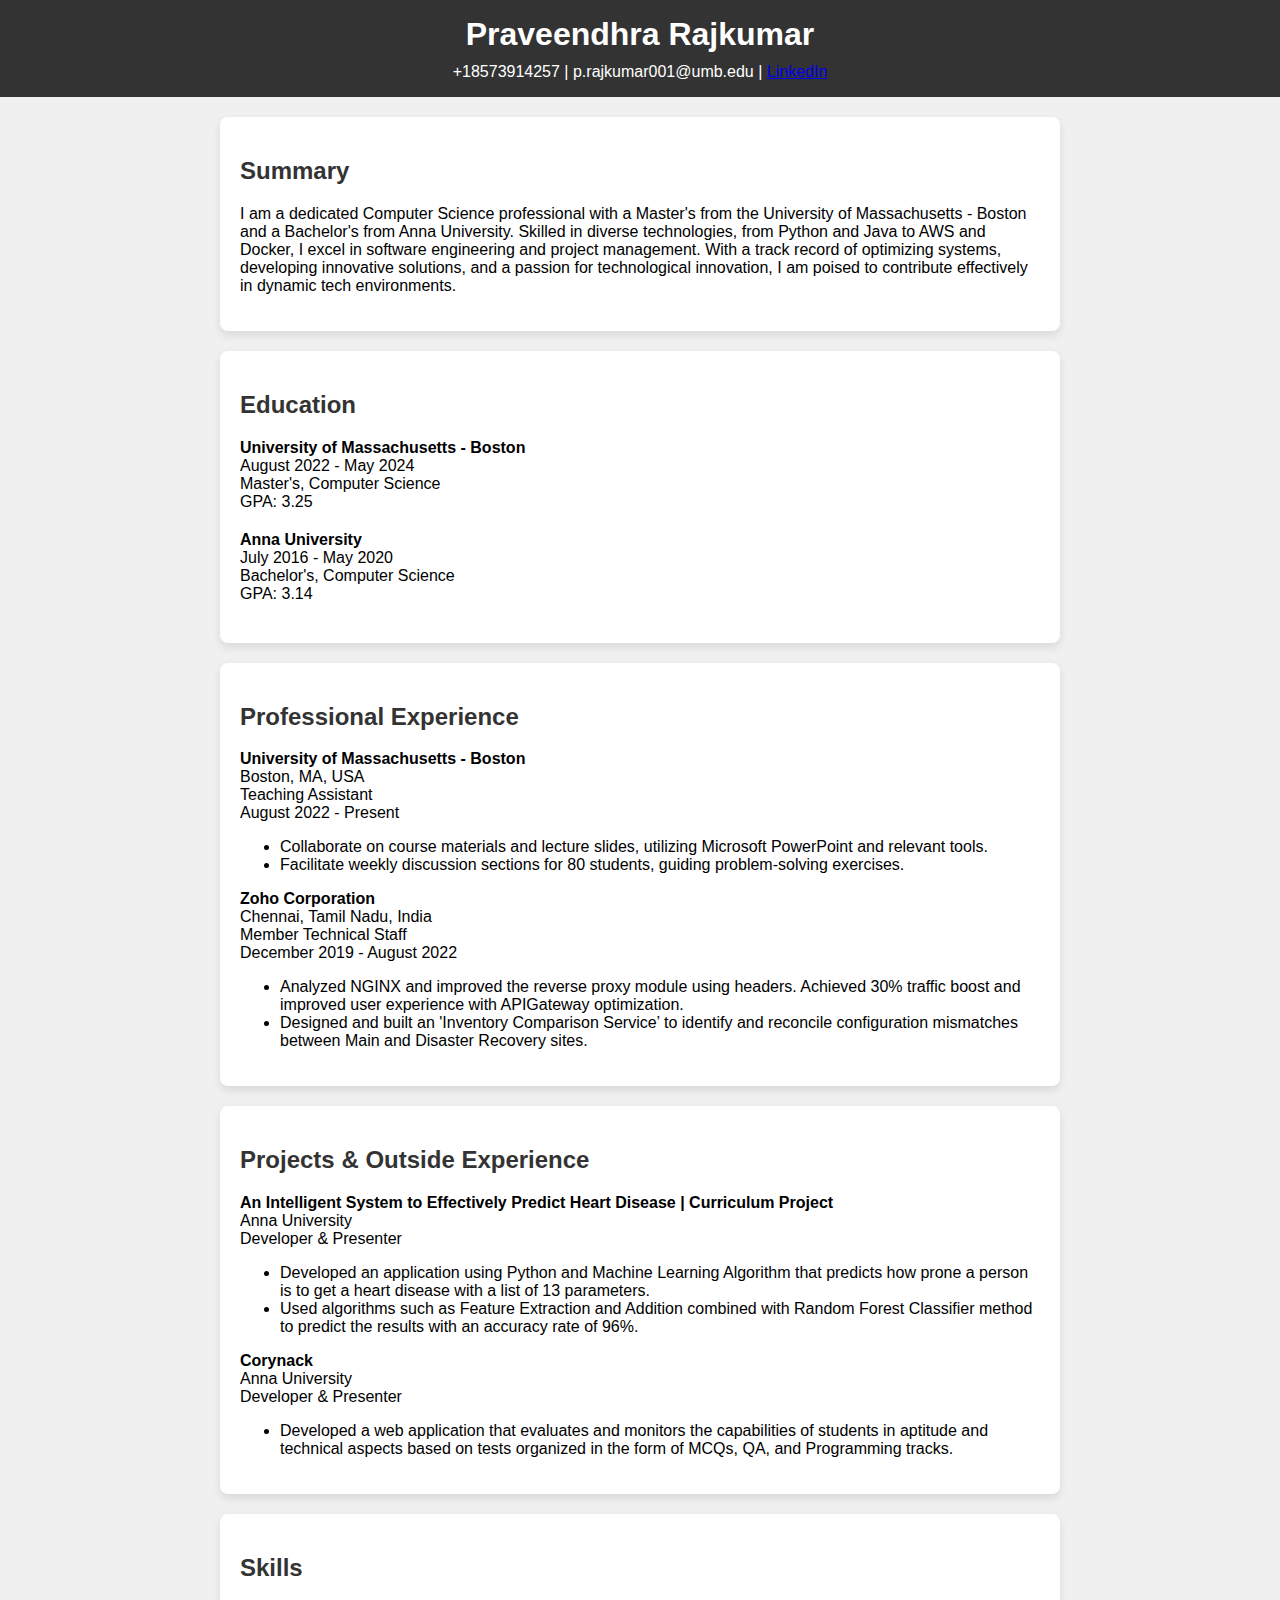
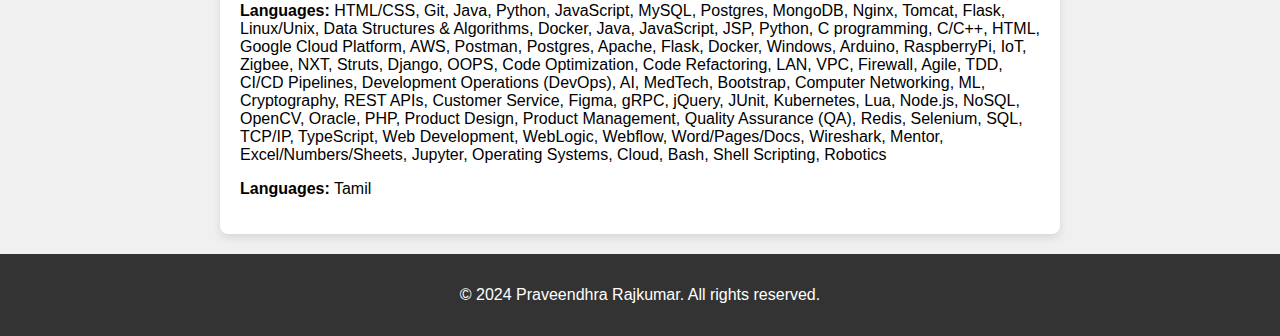
==== index.html @ d3042117 "V1 - Basic info and styling" ====
<!DOCTYPE html>
<html lang="en">
<head>
    <meta charset="UTF-8">
    <meta name="viewport" content="width=device-width, initial-scale=1.0">
    <link rel="stylesheet" href="styles.css">
    <title>Praveendhra Rajkumar - Portfolio</title>
</head>
<body>

    <header>
        <div class="header-content">
            <h1>Praveendhra Rajkumar</h1>
            <p class="contact-info">+18573914257 | p.rajkumar001@umb.edu | <a href="linkedin.com/in/praveendhra/" target="_blank">LinkedIn</a></p>
        </div>
    </header>

    <section id="summary">
        <div class="container">
            <h2>Summary</h2>
            <p>
                I am a dedicated Computer Science professional with a Master's from the University of Massachusetts - Boston and a Bachelor's from Anna University. Skilled
                in diverse technologies, from Python and Java to AWS and Docker, I excel in software engineering and project management. With a track record of optimizing
                systems, developing innovative solutions, and a passion for technological innovation, I am poised to contribute effectively in dynamic tech environments.
            </p>
        </div>
    </section>

    <section id="education">
        <div class="container">
            <h2>Education</h2>
            <div class="education-item">
                <strong>University of Massachusetts - Boston</strong><br>August 2022 - May 2024<br>Master's, Computer Science<br>GPA: 3.25
            </div>
            <div class="education-item">
                <strong>Anna University</strong><br>July 2016 - May 2020<br>Bachelor's, Computer Science<br>GPA: 3.14
            </div>
        </div>
    </section>

    <section id="experience">
        <div class="container">
            <h2>Professional Experience</h2>
            <div class="experience-item">
                <strong>University of Massachusetts - Boston</strong><br>Boston, MA, USA<br>Teaching Assistant<br>August 2022 - Present
                <ul>
                    <li>Collaborate on course materials and lecture slides, utilizing Microsoft PowerPoint and relevant tools.</li>
                    <li>Facilitate weekly discussion sections for 80 students, guiding problem-solving exercises.</li>
                    <!-- Add more details about your experience -->
                </ul>
            </div>
            <div class="experience-item">
                <strong>Zoho Corporation</strong><br>Chennai, Tamil Nadu, India<br>Member Technical Staff<br>December 2019 - August 2022
                <ul>
                    <li>Analyzed NGINX and improved the reverse proxy module using headers. Achieved 30% traffic boost and improved user experience with APIGateway optimization.</li>
                    <li>Designed and built an 'Inventory Comparison Service’ to identify and reconcile configuration mismatches between Main and Disaster Recovery sites.</li>
                    <!-- Add more details about your experience -->
                </ul>
            </div>
            <!-- Add more experience items as needed -->
        </div>
    </section>

    <section id="projects">
        <div class="container">
            <h2>Projects & Outside Experience</h2>
            <div class="project-item">
                <strong>An Intelligent System to Effectively Predict Heart Disease | Curriculum Project</strong><br>Anna University<br>Developer & Presenter
                <ul>
                    <li>Developed an application using Python and Machine Learning Algorithm that predicts how prone a person is to get a heart disease with a list of 13 parameters.</li>
                    <li>Used algorithms such as Feature Extraction and Addition combined with Random Forest Classifier method to predict the results with an accuracy rate of 96%.</li>
                    <!-- Add more details about your project -->
                </ul>
            </div>
            <div class="project-item">
                <strong>Corynack</strong><br>Anna University<br>Developer & Presenter
                <ul>
                    <li>Developed a web application that evaluates and monitors the capabilities of students in aptitude and technical aspects based on tests organized in the form of MCQs, QA, and Programming tracks.</li>
                    <!-- Add more details about your project -->
                </ul>
            </div>
            <!-- Add more project items as needed -->
        </div>
    </section>

    <section id="skills">
        <div class="container">
            <h2>Skills</h2>
            <p><strong>Languages:</strong> HTML/CSS, Git, Java, Python, JavaScript, MySQL, Postgres, MongoDB, Nginx, Tomcat, Flask, Linux/Unix, Data Structures & Algorithms, Docker, Java, JavaScript, JSP, Python, C programming, C/C++, HTML, Google Cloud Platform, AWS, Postman, Postgres, Apache, Flask, Docker, Windows, Arduino, RaspberryPi, IoT, Zigbee, NXT, Struts, Django, OOPS, Code Optimization, Code Refactoring, LAN, VPC, Firewall, Agile, TDD, CI/CD Pipelines, Development Operations (DevOps), AI, MedTech, Bootstrap, Computer Networking, ML, Cryptography, REST APIs, Customer Service, Figma, gRPC, jQuery, JUnit, Kubernetes, Lua, Node.js, NoSQL, OpenCV, Oracle, PHP, Product Design, Product Management, Quality Assurance (QA), Redis, Selenium, SQL, TCP/IP, TypeScript, Web Development, WebLogic, Webflow, Word/Pages/Docs, Wireshark, Mentor, Excel/Numbers/Sheets, Jupyter, Operating Systems, Cloud, Bash, Shell Scripting, Robotics</p>
            <p><strong>Languages:</strong> Tamil</p>
        </div>
    </section>

    <footer>
        <div class="footer-content">
            <p>&copy; 2024 Praveendhra Rajkumar. All rights reserved.</p>
        </div>
    </footer>

</body>
</html>
---- styles.css ----
body {
    font-family: 'Roboto', sans-serif;
    margin: 0;
    padding: 0;
    background-color: #f0f0f0;
}

header {
    background-color: #333;
    color: #fff;
    text-align: center;
    padding: 1em 0;
}

.header-content {
    max-width: 800px;
    margin: 0 auto;
}

.header-content h1 {
    margin: 0;
}

.contact-info {
    margin: 10px 0 0;
}

.container {
    max-width: 800px;
    margin: 20px auto;
    background-color: #fff;
    padding: 20px;
    border-radius: 8px;
    box-shadow: 0 4px 8px rgba(0, 0, 0, 0.1);
}

.container h2 {
    color: #333;
}

.education-item {
    margin-bottom: 20px;
}

footer {
    text-align: center;
    padding: 1em 0;
    background-color: #333;
    color: #fff;
}

.footer-content {
    max-width: 800px;
    margin: 0 auto;
}
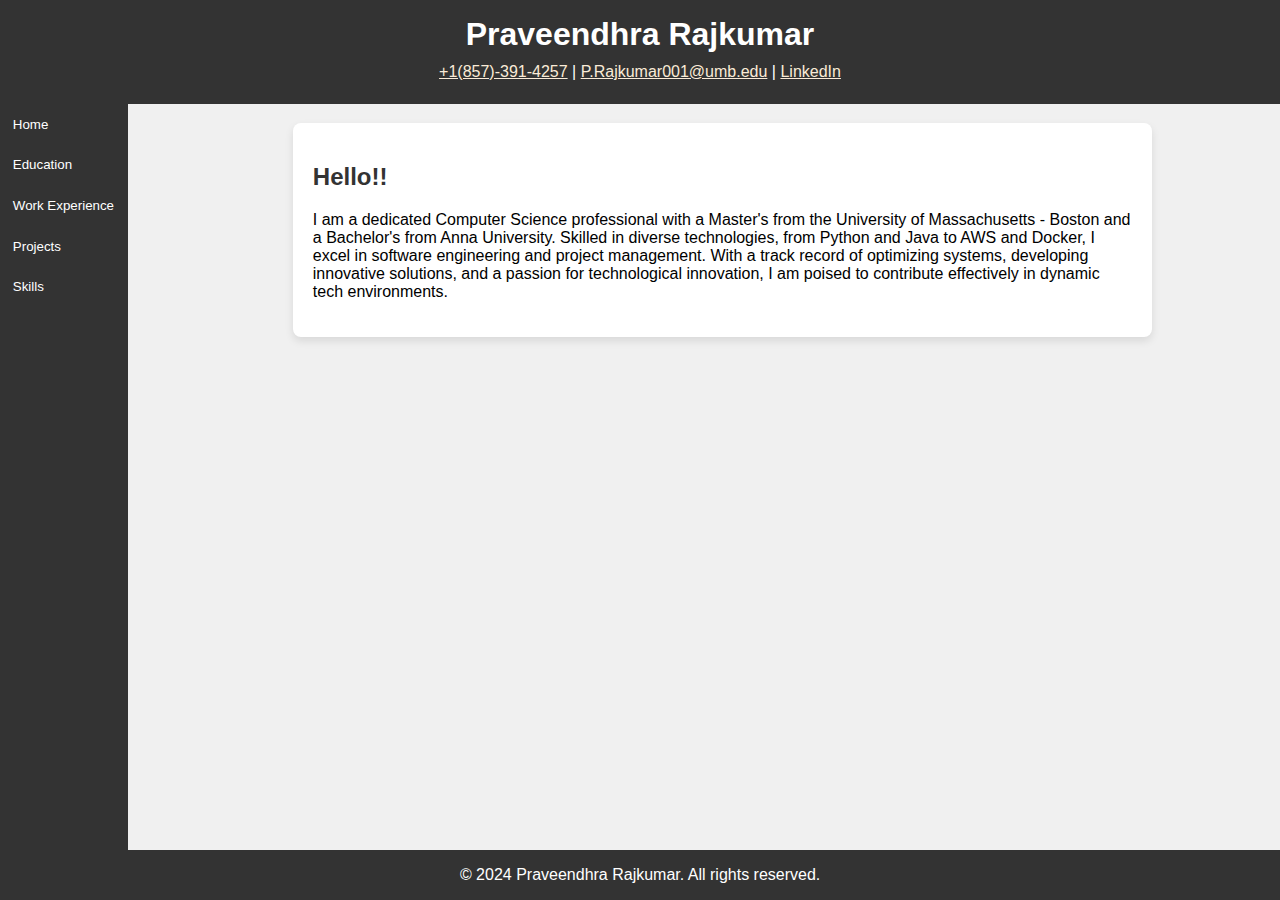
==== commit 09d0458a: "V2 - added basic pages, info and styling" ====
--- a/index.html
+++ b/index.html
@@ -3,99 +3,44 @@
 <head>
     <meta charset="UTF-8">
     <meta name="viewport" content="width=device-width, initial-scale=1.0">
-    <link rel="stylesheet" href="styles.css">
+    <link rel="stylesheet" href="styles.css?v=2">
     <title>Praveendhra Rajkumar - Portfolio</title>
 </head>
 <body>
-
     <header>
         <div class="header-content">
             <h1>Praveendhra Rajkumar</h1>
-            <p class="contact-info">+18573914257 | p.rajkumar001@umb.edu | <a href="linkedin.com/in/praveendhra/" target="_blank">LinkedIn</a></p>
+            <p class="contact-info"><a href="tel:+18573914257">+1(857)-391-4257</a> | <a href="mailto:p.rajkumar001@umb.edu.com">P.Rajkumar001@umb.edu</a> | <a href="https://www.linkedin.com/in/praveendhra/" target="_blank">LinkedIn</a></p>
         </div>
     </header>
-
-    <section id="summary">
-        <div class="container">
-            <h2>Summary</h2>
-            <p>
-                I am a dedicated Computer Science professional with a Master's from the University of Massachusetts - Boston and a Bachelor's from Anna University. Skilled
-                in diverse technologies, from Python and Java to AWS and Docker, I excel in software engineering and project management. With a track record of optimizing
-                systems, developing innovative solutions, and a passion for technological innovation, I am poised to contribute effectively in dynamic tech environments.
-            </p>
-        </div>
-    </section>
-
-    <section id="education">
-        <div class="container">
-            <h2>Education</h2>
-            <div class="education-item">
-                <strong>University of Massachusetts - Boston</strong><br>August 2022 - May 2024<br>Master's, Computer Science<br>GPA: 3.25
-            </div>
-            <div class="education-item">
-                <strong>Anna University</strong><br>July 2016 - May 2020<br>Bachelor's, Computer Science<br>GPA: 3.14
-            </div>
-        </div>
-    </section>
-
-    <section id="experience">
-        <div class="container">
-            <h2>Professional Experience</h2>
-            <div class="experience-item">
-                <strong>University of Massachusetts - Boston</strong><br>Boston, MA, USA<br>Teaching Assistant<br>August 2022 - Present
-                <ul>
-                    <li>Collaborate on course materials and lecture slides, utilizing Microsoft PowerPoint and relevant tools.</li>
-                    <li>Facilitate weekly discussion sections for 80 students, guiding problem-solving exercises.</li>
-                    <!-- Add more details about your experience -->
-                </ul>
-            </div>
-            <div class="experience-item">
-                <strong>Zoho Corporation</strong><br>Chennai, Tamil Nadu, India<br>Member Technical Staff<br>December 2019 - August 2022
-                <ul>
-                    <li>Analyzed NGINX and improved the reverse proxy module using headers. Achieved 30% traffic boost and improved user experience with APIGateway optimization.</li>
-                    <li>Designed and built an 'Inventory Comparison Service’ to identify and reconcile configuration mismatches between Main and Disaster Recovery sites.</li>
-                    <!-- Add more details about your experience -->
-                </ul>
-            </div>
-            <!-- Add more experience items as needed -->
-        </div>
-    </section>
-
-    <section id="projects">
-        <div class="container">
-            <h2>Projects & Outside Experience</h2>
-            <div class="project-item">
-                <strong>An Intelligent System to Effectively Predict Heart Disease | Curriculum Project</strong><br>Anna University<br>Developer & Presenter
-                <ul>
-                    <li>Developed an application using Python and Machine Learning Algorithm that predicts how prone a person is to get a heart disease with a list of 13 parameters.</li>
-                    <li>Used algorithms such as Feature Extraction and Addition combined with Random Forest Classifier method to predict the results with an accuracy rate of 96%.</li>
-                    <!-- Add more details about your project -->
-                </ul>
-            </div>
-            <div class="project-item">
-                <strong>Corynack</strong><br>Anna University<br>Developer & Presenter
-                <ul>
-                    <li>Developed a web application that evaluates and monitors the capabilities of students in aptitude and technical aspects based on tests organized in the form of MCQs, QA, and Programming tracks.</li>
-                    <!-- Add more details about your project -->
-                </ul>
-            </div>
-            <!-- Add more project items as needed -->
-        </div>
-    </section>
-
-    <section id="skills">
-        <div class="container">
-            <h2>Skills</h2>
-            <p><strong>Languages:</strong> HTML/CSS, Git, Java, Python, JavaScript, MySQL, Postgres, MongoDB, Nginx, Tomcat, Flask, Linux/Unix, Data Structures & Algorithms, Docker, Java, JavaScript, JSP, Python, C programming, C/C++, HTML, Google Cloud Platform, AWS, Postman, Postgres, Apache, Flask, Docker, Windows, Arduino, RaspberryPi, IoT, Zigbee, NXT, Struts, Django, OOPS, Code Optimization, Code Refactoring, LAN, VPC, Firewall, Agile, TDD, CI/CD Pipelines, Development Operations (DevOps), AI, MedTech, Bootstrap, Computer Networking, ML, Cryptography, REST APIs, Customer Service, Figma, gRPC, jQuery, JUnit, Kubernetes, Lua, Node.js, NoSQL, OpenCV, Oracle, PHP, Product Design, Product Management, Quality Assurance (QA), Redis, Selenium, SQL, TCP/IP, TypeScript, Web Development, WebLogic, Webflow, Word/Pages/Docs, Wireshark, Mentor, Excel/Numbers/Sheets, Jupyter, Operating Systems, Cloud, Bash, Shell Scripting, Robotics</p>
-            <p><strong>Languages:</strong> Tamil</p>
-        </div>
-    </section>
-
+    <div class="sidebar">
+        <button class="side-btn" onclick="loadContent('home')">Home</button>
+        <button class="side-btn" onclick="loadContent('education')">Education</button>
+        <button class="side-btn" onclick="loadContent('work')">Work Experience</button>
+        <button class="side-btn" onclick="loadContent('projects')">Projects</button>
+        <button class="side-btn" onclick="loadContent('skills')">Skills</button>
+    </div>
+    <div id="middle">
+    </div>
     <footer>
         <div class="footer-content">
             <p>&copy; 2024 Praveendhra Rajkumar. All rights reserved.</p>
         </div>
     </footer>
-
 </body>
-</html>
+<script>
+    async function loadContent(page) {
+        try {
+            const response = await fetch(page + '.html');
+            if (!response.ok) {
+                throw new Error(`Failed to load ${page}.html`);
+            }
+            const content = await response.text();
+            document.getElementById('middle').innerHTML = content;
+        } catch (error) {
+            console.error(error);
+        }
+    }
+   loadContent('home');
+</script>
+</html>--- a/styles.css
+++ b/styles.css
@@ -3,17 +3,23 @@
     margin: 0;
     padding: 0;
     background-color: #f0f0f0;
+    overflow: hidden;
 }
 
 header {
     background-color: #333;
+    width: 100%;
     color: #fff;
     text-align: center;
     padding: 1em 0;
+    position: fixed;
+    top: 0;
+    height: 8%;
+    z-index: 2;
 }
 
 .header-content {
-    max-width: 800px;
+    width: 80%;
     margin: 0 auto;
 }
 
@@ -26,8 +32,13 @@
 }
 
 .container {
-    max-width: 800px;
-    margin: 20px auto;
+    position: relative;
+    width: 80%;
+    height: 50%;
+    top : 20%;
+    align-self: center;
+    float: right;
+    margin: 12% auto;
     background-color: #fff;
     padding: 20px;
     border-radius: 8px;
@@ -42,14 +53,60 @@
     margin-bottom: 20px;
 }
 
+.sidebar {
+    height: 100%;
+    width: 10%;
+    position: fixed;
+    background-color: #333;
+    overflow-x: hidden;
+    padding-top: 32px;
+    top: 8%;
+    z-index: 1;
+}
+
+.side-btn {
+    text-decoration: none;
+    padding: 10%;
+    width: 100%;
+    color: white;
+    display: block;
+    background-color: #333;
+    border: none; /* Remove button border */
+    outline: none; /* Remove button outline */
+    text-align: left; /* Align text to the left within the button */
+}
+
+.side-btn:hover {
+    background-color: #555;
+}
+
+.icon {
+    margin-bottom: 10px;
+}
+
+#content {
+    margin-left: 10%; /* Adjust based on the width of the sidebar */
+    width: 80%;
+}
+
 footer {
     text-align: center;
-    padding: 1em 0;
+    width: 100%;
+    padding: 0.1px;
     background-color: #333;
     color: #fff;
+    position: fixed;
+    bottom: 0;
+    z-index: 3;
 }
 
 .footer-content {
     max-width: 800px;
     margin: 0 auto;
 }
+
+a:link, a:visited {
+    text-decoration: underline;
+    color : antiquewhite;
+  }
+
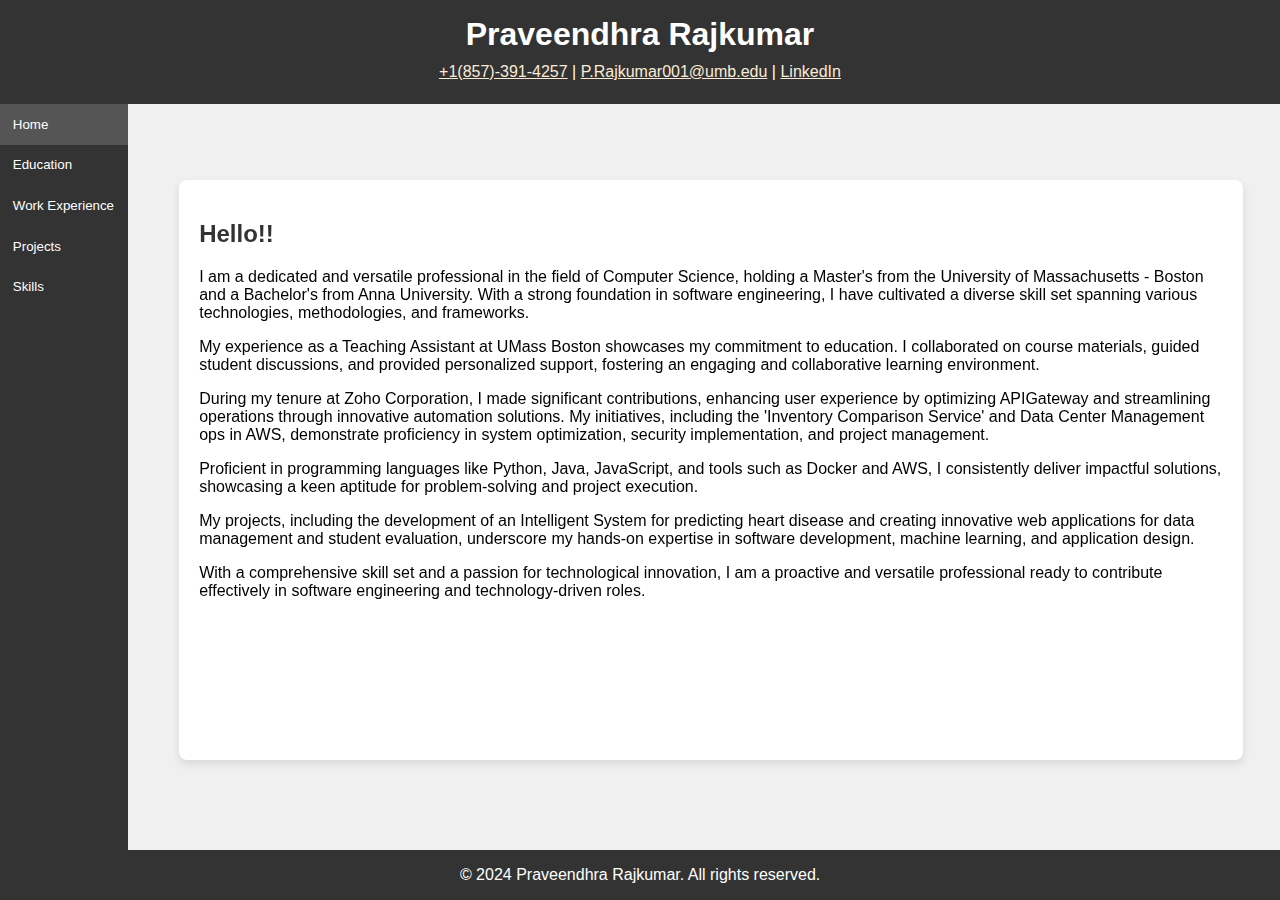
==== commit 0353d715: "Updated Info and styling for education and work-experience" ====
--- a/index.html
+++ b/index.html
@@ -14,11 +14,11 @@
         </div>
     </header>
     <div class="sidebar">
-        <button class="side-btn" onclick="loadContent('home')">Home</button>
-        <button class="side-btn" onclick="loadContent('education')">Education</button>
-        <button class="side-btn" onclick="loadContent('work')">Work Experience</button>
-        <button class="side-btn" onclick="loadContent('projects')">Projects</button>
-        <button class="side-btn" onclick="loadContent('skills')">Skills</button>
+        <button class="side-btn" id ="home" onclick="loadContent('home')">Home</button>
+        <button class="side-btn" id ="education" onclick="loadContent('education')">Education</button>
+        <button class="side-btn" id ="work" onclick="loadContent('work')">Work Experience</button>
+        <button class="side-btn" id ="projects" onclick="loadContent('projects')">Projects</button>
+        <button class="side-btn" id ="skills" onclick="loadContent('skills')">Skills</button>
     </div>
     <div id="middle">
     </div>
@@ -28,7 +28,9 @@
         </div>
     </footer>
 </body>
+</html>
 <script>
+    let btns = ["home", "education", "work", "projects", "skills"];
     async function loadContent(page) {
         try {
             const response = await fetch(page + '.html');
@@ -37,10 +39,13 @@
             }
             const content = await response.text();
             document.getElementById('middle').innerHTML = content;
+            for(let i=0; i<btns.length; i++) {
+                document.getElementById(btns[i]).style.backgroundColor = '';
+            }
+            document.getElementById(page).style.backgroundColor = '#555';
         } catch (error) {
             console.error(error);
         }
     }
    loadContent('home');
-</script>
-</html>+</script>--- a/styles.css
+++ b/styles.css
@@ -32,25 +32,22 @@
 }
 
 .container {
-    position: relative;
+    position: fixed;
     width: 80%;
-    height: 50%;
+    height: 60%;
     top : 20%;
     align-self: center;
     float: right;
-    margin: 12% auto;
+    left: 14%;
     background-color: #fff;
     padding: 20px;
     border-radius: 8px;
     box-shadow: 0 4px 8px rgba(0, 0, 0, 0.1);
+    overflow-x: auto;
 }
 
 .container h2 {
     color: #333;
-}
-
-.education-item {
-    margin-bottom: 20px;
 }
 
 .sidebar {
@@ -76,7 +73,7 @@
     text-align: left; /* Align text to the left within the button */
 }
 
-.side-btn:hover {
+.side-btn:hover{
     background-color: #555;
 }
 
@@ -110,3 +107,106 @@
     color : antiquewhite;
   }
 
+.education-item {
+    display: flex;
+    flex:0 0 auto;
+    align-items: center;
+    margin-bottom: 20px;
+    margin-top: 6.5%;
+    margin-left: 30%;
+}
+.logo {
+}
+.logo img {
+    max-width: 70px; /* Set the maximum width for the logo */
+    max-height: 70px; /* Set the maximum height for the logo */
+    margin-right: 20px; /* Adjust the spacing between the logo and education details */
+}
+
+.education-details {
+    flex: 1; /* Allow the education details to take up the remaining space */
+}
+
+.experience-info {
+    flex: 1; /* Allow the education details to take up the remaining space */
+}
+
+.content-box {
+    display: flex;
+    width: 50%;
+    align-items: center;
+    border: 2px solid #ddd; /* Add border */
+    border-radius: 8px; /* Add border radius for a rounded appearance */
+    padding: 15px; /* Add padding for spacing inside the box */
+}
+
+.content-box-exp {
+    border: 2px solid #ddd;
+    border-radius: 8px;
+    padding: 15px;
+    width: 100%;
+    height: 100%; /* Set a fixed width for each card */
+    box-sizing: border-box;
+    display: flex;
+    flex-direction: column;
+}
+
+.info-details-container {
+    display: flex;
+}
+
+.experience-carousel {
+    display: flex;
+    overflow-x: auto; /* Enable horizontal scrollbar when content overflows */
+    scroll-snap-type: x mandatory; /* Enable snapping to items */
+    white-space: nowrap;
+    height: inherit;
+    padding: 0 20px;
+}
+
+.experience-list {
+    list-style: none;
+    padding: 0;
+    margin: 0;
+    display: flex;
+}
+
+.experience-item {
+    width: 90%;
+    height: 80%;
+    flex:0 0 auto;
+    margin-right: 20px; /* Adjust spacing between cards */
+    scroll-snap-align: start;
+}
+
+.experience-details {
+    margin-top: 15px;
+    flex-grow: 1; /* Allow experience-details to take up the remaining vertical space */
+    overflow-y: auto;
+    text-wrap: wrap;
+}
+
+.scroll-indicator {
+    position: absolute;
+    top: 50%;
+    transform: translateY(-50%);
+    width: 20px;
+    height: 20px;
+    background-color: #333;
+    color: #fff;
+    font-size: 16px;
+    text-align: center;
+    cursor: pointer;
+}
+
+.scroll-indicator.left {
+    left: 0;
+}
+
+.scroll-indicator.right {
+    right: 0;
+}
+
+li {
+    margin: 10px 0;
+  }
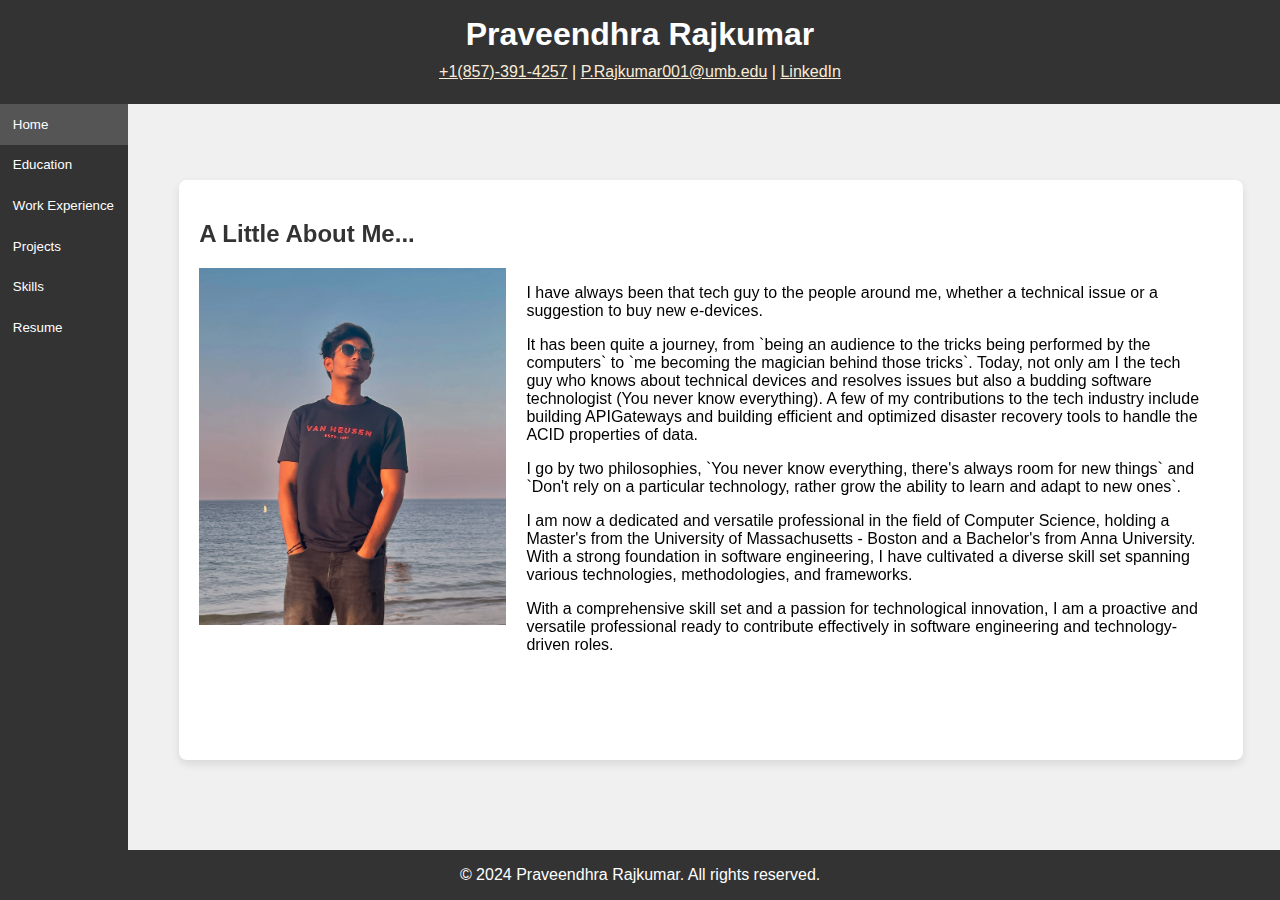
==== commit 7ad065f1: "added resume and additional outside experience" ====
--- a/index.html
+++ b/index.html
@@ -19,6 +19,7 @@
         <button class="side-btn" id ="work" onclick="loadContent('work')">Work Experience</button>
         <button class="side-btn" id ="projects" onclick="loadContent('projects')">Projects</button>
         <button class="side-btn" id ="skills" onclick="loadContent('skills')">Skills</button>
+        <button class="side-btn" id ="resume" onclick="loadContent('resume')">Resume</button>
     </div>
     <div id="middle">
     </div>
@@ -30,7 +31,7 @@
 </body>
 </html>
 <script>
-    let btns = ["home", "education", "work", "projects", "skills"];
+    let btns = ["home", "education", "work", "projects", "skills", "resume"];
     async function loadContent(page) {
         try {
             const response = await fetch(page + '.html');
--- a/styles.css
+++ b/styles.css
@@ -116,6 +116,7 @@
     margin-left: 30%;
 }
 .logo {
+    align-self: center;
 }
 .logo img {
     max-width: 70px; /* Set the maximum width for the logo */
@@ -162,6 +163,7 @@
     white-space: nowrap;
     height: inherit;
     padding: 0 20px;
+    height: 80%;
 }
 
 .experience-list {
@@ -172,8 +174,8 @@
 }
 
 .experience-item {
-    width: 90%;
-    height: 80%;
+    width: 70%;
+    height: 97%;
     flex:0 0 auto;
     margin-right: 20px; /* Adjust spacing between cards */
     scroll-snap-align: start;
@@ -207,6 +209,102 @@
     right: 0;
 }
 
-li {
+ul li {
     margin: 10px 0;
   }
+
+  .project-item {
+    display: flex;
+    flex: 0 0 auto;
+    align-items: center;
+    margin-bottom: 20px;
+    width: 100%;
+}
+
+.content-box-proj {
+    display: flex;
+    flex-direction: column;
+    width: 80%;
+    border: 2px solid #ddd;
+    border-radius: 8px;
+    padding: 15px;
+}
+
+.content-box strong {
+    margin-bottom: 10px;
+}
+
+ul {
+    margin: 0;
+    padding: 0;
+    list-style-type: none;
+}
+
+.btn-proj {
+    text-decoration: none;
+    color: #fff;
+    background-color: black;
+    border: none;
+    border-radius: 5px;
+    cursor: pointer;
+}
+
+.icon-grid {
+    display: grid;
+    grid-template-columns: repeat(6, 210px); /* Set the width of each column to 70px */
+    gap: 10px; /* Adjust the gap between icons */
+}
+
+.icon-item {
+    position: relative;
+    overflow: hidden;
+    width: 80px; /* Set the width of each icon */
+    height: 80px; /* Set the height of each icon */
+}
+
+.icon-item img {
+    width: 70px;
+    height: 70px;
+    transition: transform 0.3s ease-in-out;
+}
+
+.icon-item:hover img {
+    transform: scale(1.1); /* Adjust the scale factor for the pop-up effect */
+}
+
+.icon-label {
+    position: absolute;
+    top: 50%;
+    left: 50%;
+    transform: translate(-50%, -50%);
+    opacity: 0;
+    transition: opacity 0.3s ease-in-out;
+}
+
+.icon-item:hover .icon-label {
+    opacity: 1;
+}
+.about-me-container {
+    display: flex;
+    overflow: hidden;
+}
+
+.fixed-content {
+    flex: 0 0 30%;
+    padding-right: 20px;
+}
+
+.image-container {
+    margin-bottom: 20px;
+}
+
+.image-container img {
+    max-width: 100%;
+    height: auto;
+}
+
+.text-container {
+    flex: 1;
+    overflow-y: auto;
+    padding-right: 20px;
+}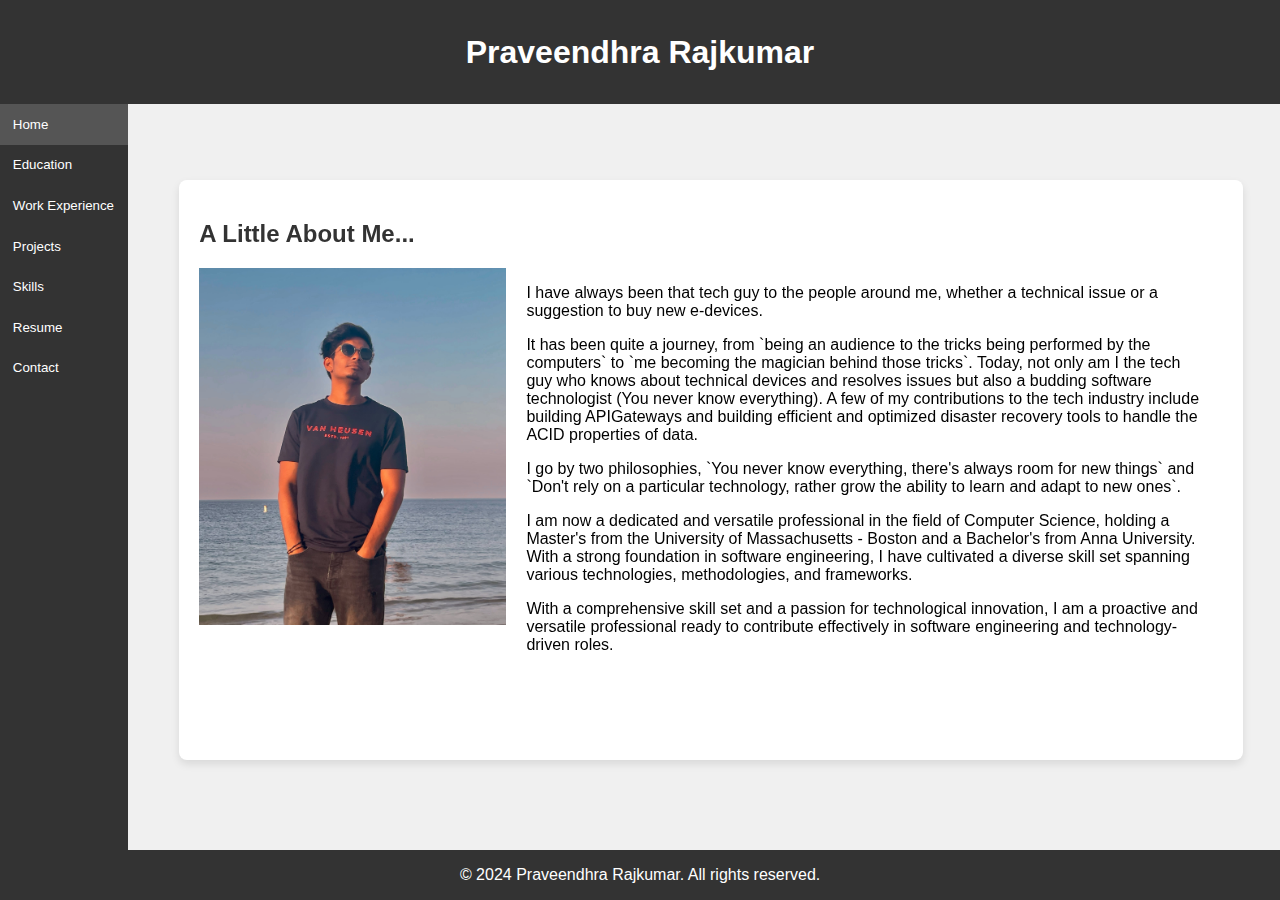
==== commit ce575dff: "Updated contact" ====
--- a/index.html
+++ b/index.html
@@ -9,8 +9,7 @@
 <body>
     <header>
         <div class="header-content">
-            <h1>Praveendhra Rajkumar</h1>
-            <p class="contact-info"><a href="tel:+18573914257">+1(857)-391-4257</a> | <a href="mailto:p.rajkumar001@umb.edu.com">P.Rajkumar001@umb.edu</a> | <a href="https://www.linkedin.com/in/praveendhra/" target="_blank">LinkedIn</a></p>
+                <h1>Praveendhra Rajkumar</h1>
         </div>
     </header>
     <div class="sidebar">
@@ -20,6 +19,7 @@
         <button class="side-btn" id ="projects" onclick="loadContent('projects')">Projects</button>
         <button class="side-btn" id ="skills" onclick="loadContent('skills')">Skills</button>
         <button class="side-btn" id ="resume" onclick="loadContent('resume')">Resume</button>
+        <button class="side-btn" id="contact" onclick="loadContent('contact')">Contact</button>
     </div>
     <div id="middle">
     </div>
@@ -31,7 +31,7 @@
 </body>
 </html>
 <script>
-    let btns = ["home", "education", "work", "projects", "skills", "resume"];
+    let btns = ["home", "education", "work", "projects", "skills", "resume", "contact"];
     async function loadContent(page) {
         try {
             const response = await fetch(page + '.html');
--- a/styles.css
+++ b/styles.css
@@ -4,6 +4,7 @@
     padding: 0;
     background-color: #f0f0f0;
     overflow: hidden;
+    min-width: 960px;
 }
 
 header {
@@ -16,6 +17,8 @@
     top: 0;
     height: 8%;
     z-index: 2;
+    display: flex;
+    align-items: center;
 }
 
 .header-content {
@@ -102,10 +105,9 @@
     margin: 0 auto;
 }
 
-a:link, a:visited {
+ .education-details a:link, a:visited {
     text-decoration: underline;
-    color : antiquewhite;
-  }
+}
 
 .education-item {
     display: flex;
@@ -241,9 +243,8 @@
 }
 
 .btn-proj {
-    text-decoration: none;
+    text-decoration: underline;
     color: #fff;
-    background-color: black;
     border: none;
     border-radius: 5px;
     cursor: pointer;
@@ -251,7 +252,7 @@
 
 .icon-grid {
     display: grid;
-    grid-template-columns: repeat(6, 210px); /* Set the width of each column to 70px */
+    grid-template-columns: repeat(auto-fill, 210px); /* Set the width of each column to 70px */
     gap: 10px; /* Adjust the gap between icons */
 }
 
@@ -263,8 +264,8 @@
 }
 
 .icon-item img {
-    width: 70px;
-    height: 70px;
+    width: 80%;
+    height: 80%;
     transition: transform 0.3s ease-in-out;
 }
 
@@ -307,4 +308,28 @@
     flex: 1;
     overflow-y: auto;
     padding-right: 20px;
-}+}
+
+.contact-content-box {
+    display: flex;
+    width: 28%;
+    align-items: center;
+    border: 2px solid #ddd; /* Add border */
+    border-radius: 8px;
+    margin-top: 20px;
+    padding: 2px;
+    text-wrap: wrap;
+    color: #333;
+}
+
+.contact-content-box:hover {
+    background-color: #333;
+    color: antiquewhite; /* Change background color on hover */
+}
+
+.contact-content-box a:link, a:visited {
+    text-decoration: underline;
+    color: #333;
+}
+
+
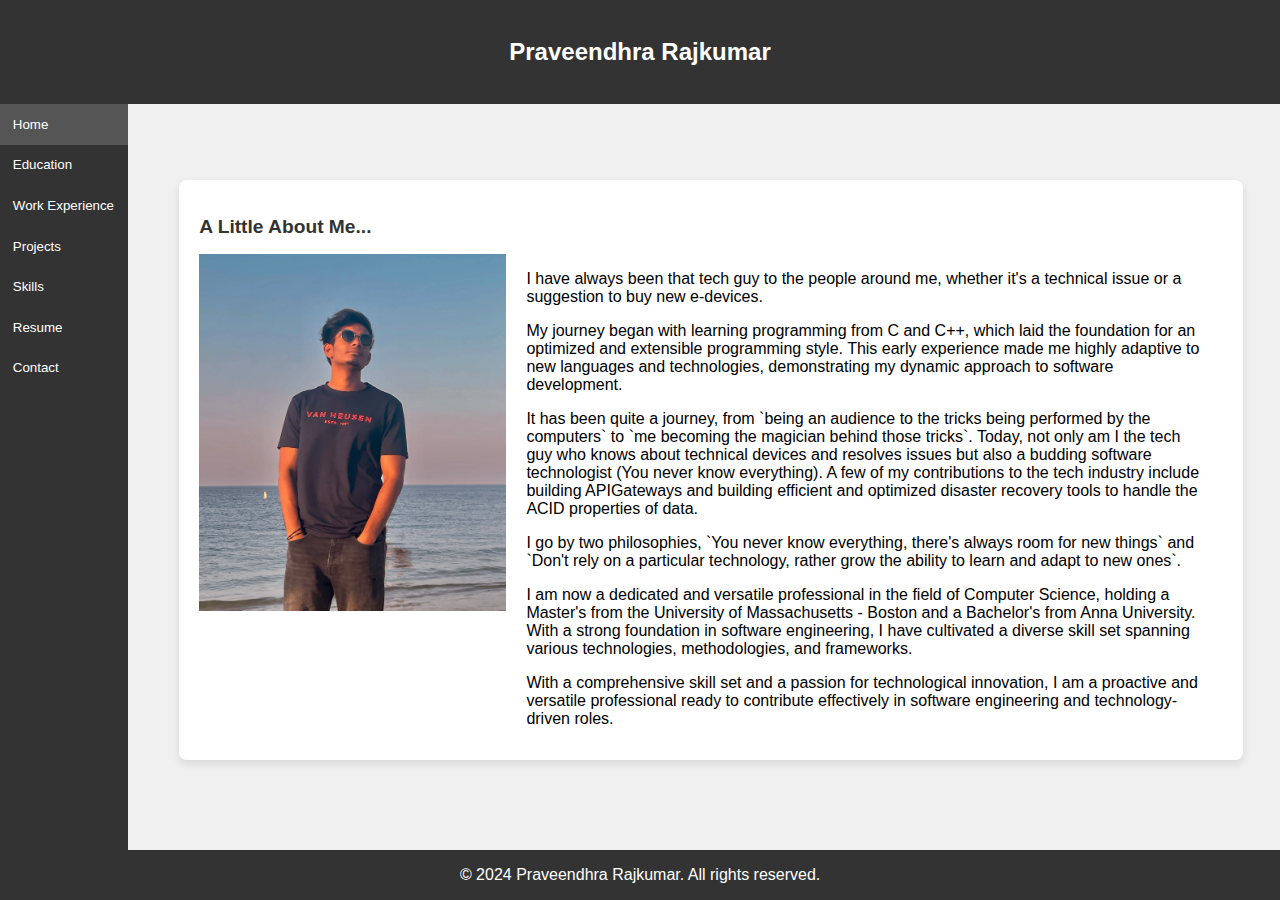
==== commit 26d85db9: "Update index.html" ====
--- a/index.html
+++ b/index.html
@@ -30,7 +30,13 @@
     </footer>
 </body>
 </html>
+<script async src="https://www.googletagmanager.com/gtag/js?id=G-PFGXN2TVCC"></script>
 <script>
+window.dataLayer = window.dataLayer || [];
+  function gtag(){dataLayer.push(arguments);}
+  gtag('js', new Date());
+
+  gtag('config', 'G-PFGXN2TVCC');
     let btns = ["home", "education", "work", "projects", "skills", "resume", "contact"];
     async function loadContent(page) {
         try {
@@ -49,4 +55,5 @@
         }
     }
    loadContent('home');
-</script>+</script>
+<!-- Google tag (gtag.js) -->
--- a/styles.css
+++ b/styles.css
@@ -28,6 +28,7 @@
 
 .header-content h1 {
     margin: 0;
+    font-size: 1.5em; /* Adjusted font size */
 }
 
 .contact-info {
@@ -51,6 +52,7 @@
 
 .container h2 {
     color: #333;
+    font-size: 1.2em; /* Adjusted font size */
 }
 
 .sidebar {
@@ -71,9 +73,9 @@
     color: white;
     display: block;
     background-color: #333;
-    border: none; /* Remove button border */
-    outline: none; /* Remove button outline */
-    text-align: left; /* Align text to the left within the button */
+    border: none;
+    outline: none;
+    text-align: left;
 }
 
 .side-btn:hover{
@@ -85,7 +87,7 @@
 }
 
 #content {
-    margin-left: 10%; /* Adjust based on the width of the sidebar */
+    margin-left: 10%;
     width: 80%;
 }
 
@@ -105,13 +107,13 @@
     margin: 0 auto;
 }
 
- .education-details a:link, a:visited {
+.education-details a:link, a:visited {
     text-decoration: underline;
 }
 
 .education-item {
     display: flex;
-    flex:0 0 auto;
+    flex: 0 0 auto;
     align-items: center;
     margin-bottom: 20px;
     margin-top: 6.5%;
@@ -121,26 +123,26 @@
     align-self: center;
 }
 .logo img {
-    max-width: 70px; /* Set the maximum width for the logo */
-    max-height: 70px; /* Set the maximum height for the logo */
-    margin-right: 20px; /* Adjust the spacing between the logo and education details */
+    max-width: 70px;
+    max-height: 70px;
+    margin-right: 20px;
 }
 
 .education-details {
-    flex: 1; /* Allow the education details to take up the remaining space */
+    flex: 1;
 }
 
 .experience-info {
-    flex: 1; /* Allow the education details to take up the remaining space */
+    flex: 1;
 }
 
 .content-box {
     display: flex;
     width: 50%;
     align-items: center;
-    border: 2px solid #ddd; /* Add border */
-    border-radius: 8px; /* Add border radius for a rounded appearance */
-    padding: 15px; /* Add padding for spacing inside the box */
+    border: 2px solid #ddd;
+    border-radius: 8px;
+    padding: 15px;
 }
 
 .content-box-exp {
@@ -148,7 +150,7 @@
     border-radius: 8px;
     padding: 15px;
     width: 100%;
-    height: 100%; /* Set a fixed width for each card */
+    height: 100%;
     box-sizing: border-box;
     display: flex;
     flex-direction: column;
@@ -160,8 +162,8 @@
 
 .experience-carousel {
     display: flex;
-    overflow-x: auto; /* Enable horizontal scrollbar when content overflows */
-    scroll-snap-type: x mandatory; /* Enable snapping to items */
+    overflow-x: auto;
+    scroll-snap-type: x mandatory;
     white-space: nowrap;
     height: inherit;
     padding: 0 20px;
@@ -178,14 +180,14 @@
 .experience-item {
     width: 70%;
     height: 97%;
-    flex:0 0 auto;
-    margin-right: 20px; /* Adjust spacing between cards */
+    flex: 0 0 auto;
+    margin-right: 20px;
     scroll-snap-align: start;
 }
 
 .experience-details {
     margin-top: 15px;
-    flex-grow: 1; /* Allow experience-details to take up the remaining vertical space */
+    flex-grow: 1;
     overflow-y: auto;
     text-wrap: wrap;
 }
@@ -213,9 +215,9 @@
 
 ul li {
     margin: 10px 0;
-  }
-
-  .project-item {
+}
+
+.project-item {
     display: flex;
     flex: 0 0 auto;
     align-items: center;
@@ -252,15 +254,15 @@
 
 .icon-grid {
     display: grid;
-    grid-template-columns: repeat(auto-fill, 210px); /* Set the width of each column to 70px */
-    gap: 10px; /* Adjust the gap between icons */
+    grid-template-columns: repeat(auto-fill, 210px);
+    gap: 10px;
 }
 
 .icon-item {
     position: relative;
     overflow: hidden;
-    width: 80px; /* Set the width of each icon */
-    height: 80px; /* Set the height of each icon */
+    width: 80px;
+    height: 80px;
 }
 
 .icon-item img {
@@ -270,7 +272,7 @@
 }
 
 .icon-item:hover img {
-    transform: scale(1.1); /* Adjust the scale factor for the pop-up effect */
+    transform: scale(1.1);
 }
 
 .icon-label {
@@ -314,7 +316,7 @@
     display: flex;
     width: 28%;
     align-items: center;
-    border: 2px solid #ddd; /* Add border */
+    border: 2px solid #ddd;
     border-radius: 8px;
     margin-top: 20px;
     padding: 2px;
@@ -324,7 +326,7 @@
 
 .contact-content-box:hover {
     background-color: #333;
-    color: antiquewhite; /* Change background color on hover */
+    color: antiquewhite;
 }
 
 .contact-content-box a:link, a:visited {
@@ -332,4 +334,86 @@
     color: #333;
 }
 
-
+/* Mobile CSS started here*/
+
+/* Media Queries for Responsive Design */
+@media (max-width: 768px) {
+    body {
+        overflow-x: hidden; /* Prevent horizontal scrolling */
+        min-width: 100%;
+    }
+
+    .education-item {
+        margin-left: 0%
+    }
+    .header-content {
+        width: 100%;
+        padding: 0 10px;
+    }
+    .container {
+        width: 72%; /* Keep the container at 80% */
+        margin-right: 22%; /* Add 20% margin to the right */
+        margin-left: 8%;
+        top: 17%;
+        height:70%;
+        padding: 10px;
+        box-shadow: none;
+        overflow-x: hidden; /* Prevent content from overflowing horizontally */
+    }
+    .sidebar {
+        width: 20%; /* Sidebar width adjusted to 20% */
+        position: fixed; /* Keep the sidebar fixed */
+        padding-top: 10px;
+        top: 11%;
+        height: 92%; /* Ensure it takes up the remaining height */
+        overflow-y: auto; /* Allow scrolling if content exceeds height */
+        z-index: 2; /* Ensure it stays above the content */
+    }
+    #content {
+        margin-left: 20%; /* Ensure content starts after the sidebar */
+        width: 60%; /* Set content width to 60% to fit alongside sidebar */
+        padding: 10px;
+        overflow-x: hidden; /* Prevent overflow */
+    }
+    .content-box, .content-box-exp, .content-box-proj {
+        width: 100%;
+        padding: 10px;
+        font-size: 0.8em; /* Further reduced font size */
+    }
+    .experience-item {
+        width: 100%;
+        height: auto;
+    }
+    .icon-grid {
+        grid-template-columns: repeat(auto-fill, 70px); /* Further reduced column size */
+    }
+    .icon-item {
+        width: 50px; /* Reduced icon size */
+        height: 50px;
+    }
+    .contact-content-box {
+        width: 100%;
+        padding: 5px; /* Reduced padding */
+        font-size: 0.8em;
+    }
+    .about-me-container {
+        flex-direction: column;
+        padding: 10px;
+    }
+    .fixed-content, .text-container {
+        width: 100%;
+        padding: 0;
+        font-size: 0.8em;
+    }
+    .image-container {
+        margin-bottom: 10px;
+    }
+    .image-container img {
+        max-width: 80%;
+        height: auto;
+    }
+    .experience-details {
+        font-size: 0.8em;
+    }
+}
+
